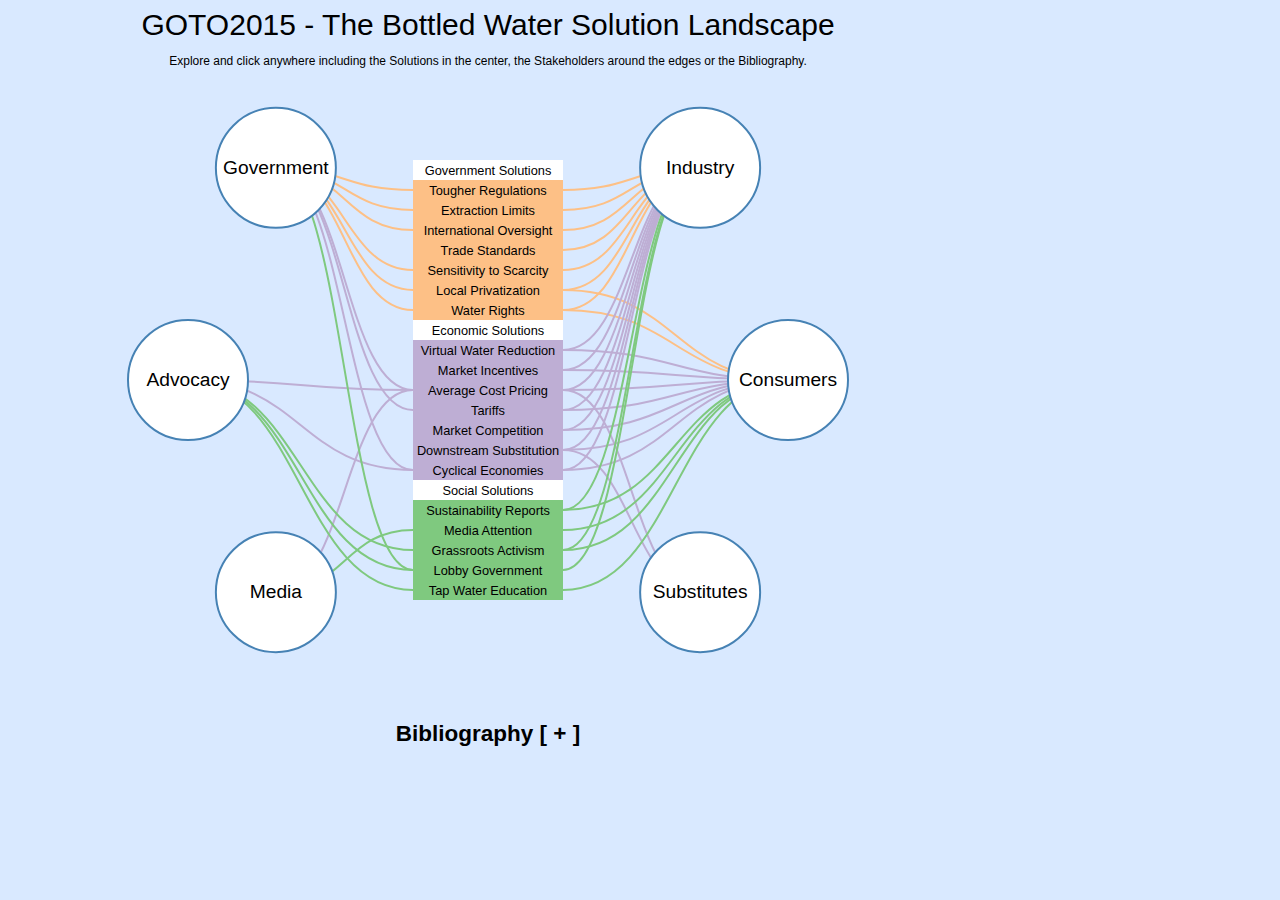
==== index.html @ 25dd0577 "stakeholder descriptions and spelling" ====
<!DOCTYPE html>
<head>
	<meta charset="utf-8">
	<meta name="name" content="GOTO2015 - The Bottled Water Solution Landscape" />
	<meta name="description" content="A concept map of the bottled water solutions landscape."/>
	<meta name="mintags" content="2" />
	<meta name="maxtags" content="2" />
	<title>GOTO 2015 - Bottled Water</title>

<style>

//
// 
// (C) 2014 Dustin Spicuzza <dustin@virtualroadside.com>
//
// This work is licensed under the Creative Commons Attribution 4.0
// International License. To view a copy of this license, visit
// http://creativecommons.org/licenses/by/4.0/.
//
// Inspired by http://www.findtheconversation.com/concept-map/
// Loosely based on http://bl.ocks.org/mbostock/4063550
//

svg {
    font: 12px sans-serif;
}

text {
    pointer-events: none;
}

.inner_node rect {
    pointer-events: all;
    stroke-width: 0px;
}

.inner_node rect.highlight {
    stroke: #315B7E;
    stroke-width: 0px;
}

.inner_node rect.highlight_clicked {
    stroke: #315B7E;
    stroke-width: 0px;
}

.outer_node circle {
    fill: #fff;
    stroke: steelblue;
    stroke-width: 2px;
    pointer-events: all;
}

.outer_node circle.highlight
{
    stroke: #315B7E;
    stroke-width: 8px;
}

.outer_node circle.highlight_clicked
{
    stroke: #315B7E;
    stroke-width: 4px;
}


.link 
{
    fill: none;
}

h1 {
    display: table;
    font: 30px sans-serif;
    text-align: center;
    margin: 0 auto;
}

#header {
    font: 12px sans-serif;
    text-align: center;
    margin: 0 auto;
}

#mainDiagram {
    margin: 0 auto;
    text-align: center;
}

#descWindow {
    font: 15px sans-serif;
    text-align: justify;
    margin: 0 auto;
    display: none;
}

#desctitle {
    text-align: center;
}

#descdesc {
    border: 5px solid #ffffff;
    background-color: #ffffff;
}

#citeWindow {
    font: 15px sans-serif;
    text-align: center;
    margin: 0 auto;
}

#citedesc {
    background-color: #ffffff;
    border: 5px solid #ffffff;
}


</style>	
</head>
<body id="mainBody" bgcolor="#D9E9FF" style="width:960px">
    <div id="header" style="width:800px">
        <h1 >GOTO2015 - The Bottled Water Solution Landscape</h1>
        <p>Explore and click anywhere including the Solutions in the center, the Stakeholders around the edges or the Bibliography.</p>
    </div>
    <div id="mainDiagram" style="width:100%">
    </div>
    <div id="descWindow" style="width:600px;display:none">
        <h2 id="desctitle"></h2>
        <p id="descdesc"></p>
    </div>
    <br>
    <div id="citeWindow" style="width:600px;display:block">
        <h2 id="citetitle">Bibliography <span id="citesymbol">[ + ]</span></h2>
        <p id="citedesc" style="display:none">citation information</p>
    </div>
</body>
<script src="resources/d3.v3.min.js"></script>
<script src="resources/jquery-1.11.3.js"></script>
<script>


var outer_data = [
["I", "Industry", "Industry refers to the bottled water industry and their representative lobby groups. The largest examples are Coca Cola, PepsiCo, Nestle and Fiji Water and one of the main bottled water lobby groups is the International Bottled Water Association."],
["A", "Advocacy", "Advocacy groups are those groups that are representing environmental or social interests."],
["C", "Consumers", "People who purchase and consume bottled water and would be affected by a market change."],
["G", "Government", "Different governmental groups is the countries where bottled water is produced and consumed."],
["S", "Substitutes", "Competing industries who provide products and solutions that could be a substitute for bottled water. This includes producers of consumer water filters or self-filtering water bottles."],
["M", "Media", "Media companies such as newspapers, websites, TV and magazines."]
]


var inner_data = [
[["1" , "Government Solutions", "Title", "Current government initiatives to help reduce the impact of bottled water." ,""], []], 

[["4" , "Tougher Regulations", "Government", 
"Align bottling regulations with more stringent laws governing municipal water provision.", 
"Regulations are often poorly enforced or ignored entirely.(link). " ], ["I", "G"]], 

[["5" , "Extraction Limits", "Government", 
"Reduce water extraction by imposing higher fees and licensing restrictions.", 
"Companies will charge higher prices to pass increased costs to consumers.<br>There is no infrastructure in place to track the extraction of non-renewable groundwater resources (link).<br>Expensive regulations will drive companies to other regions where laws are more lax (link)." ], ["I", "G"]],

[["6" , "International Oversight", "Government", 
"Create international regulatory standards to promote reduction in bottled water consumption.", 
"There is currently no global authority on bottled water regulation, and regional regimes are extremely fragmented (CITATION)." ], ["G", "I"]],

[["7", "Trade Standards", "Government", 
"Establish trade standards through organizations like the International Council of Bottled Water Associations (ICBWA) (link).",
"There are no criteria for enforcement of these standards, and members are not audited for compliance."], ["I" ]],

[["8", "Sensitivity to Scarcity", "Government", 
"Limit groundwater extraction in areas suffering from serious water scarcity (link).",
"Surface water scarcity is not the same as groundwater scarcity, so these regulations may be ill advised (CITATION). <br>Problem: Episodic restrictions may not deter long-term abuses of water (link)."], ["I", "G" ]],

[["9", "Local Privatization", "Government", 
"Support privatization of local bottled water production at stable market prices, thus raising revenue and creating jobs.",
"Local production distracts from investment in sustainable infrastructure, and creates new environmental risks (link)."], ["I", "C", "G"]],

[["10", "Water Rights", "Government", 
"Oversee provision of water rights, so that access to reserves is well controlled.",
"Water rights laws are often archaic, out-of-touch, and poorly enforced. <br>Governments often see water rights as a way to generate revenue and counter to public interest."], ["I", "C", "G"]],



[["2" , "Economic Solutions", "Title", "Current economic forces that help reduce the impact of bottled water." ,""], []], 

[["21", "Virtual Water Reduction", "Economic", 
"Encourage bottled water companies to voluntarily reduce virtual water consumption in order to increase efficiency (link). ",
"Operational efficiency only goes so far; more robust solutions are needed. "], ["I", "C",]],

[["22", "Market Incentives", "Economic", 
"Establish market incentives and disincentives, like taxes and subsidies, to encourage bottlers to support the cost of water management programs (link).",
"Consumers will bear the costs of these programs; those without access to clean tap water will be hit especially hard"], ["I", "C"]],

[["23", "Average Cost Pricing", "Economic", 
"Encourage bottling companies to charge prices based on their average cost (link).",
"Differing average costs among companies may skew competition, and the benefits of price discrimination will be lost."], ["I", "A", "C", "G", "S", "M" ]],

[["24", "Tariffs", "Economic", 
"Impose tariffs on the importation of water to disincentivize global distribution.",
"Existing tariffs vary widely and often include broad exemptions (link).<br>Trade limits harm smaller economies and those with pressing water needs."], ["I", "C", "G"]],

[["25", "Market Competition", "Economic", 
"Promote competition from filtration companies to give consumers more options and reduce bottlers’ market power (link).",
"The market doesn't view filtration as a substitute for bottled water."], ["I", "C"]],

[["26", "Downstream Substitution", "Economic", 
"Urge downstream consumers (hotels, restaurants, citizens) to save money by bottling their own water from the tap in reusable containers, reducing their reliance on big bottlers (link).",
"Restaurants and cafes account for a small (<15%) and shrinking portion of the bottled water market, so the impact of this change might be limited (link)."], ["I", "C", "S" ]],

[["27", "Cyclical Economies", "Economic", 
"Encourage the adoption of a cyclical economy through water recycling initiatives.",
"Recycling bottles does not solve water scarcity; these responsible acts actually fuel demand for bottled water."], ["I", "A", "C", "G"]],



[["3" , "Social Solutions", "Title", "Global social forces that attempt limit the impact of bottled water." ,""], []], 

[["31", "Sustainability Reports", "Social", 
"Have companies publish sustainability reports to demonstrate transparency and accountability.",
"These reports include only what bottling companies want to share (which usually isn’t much)."], ["I", "C" ]],

[["32", "Media Attention", "Social", 
"Use investigative journalism to raise consumer awareness about corporate abuses of water.",
"Publications only cover these problems when they are newsworthy--and readers have a short attention span."], ["C", "M" ]],

[["33", "Grassroots Activism", "Social", 
"Harness online grassroots efforts (petitions, social media) to shame the industry into reform.",
"These efforts are highly fragmented and disorganized, reducing the power of collective action."], ["I", "A", "C"]],

[["34", "Lobby Government", "Social", 
"Lobby governments to protect public water systems and reduce national reliance on bottled water (link).",
"Lobbying counter-pressure by the bottling industry makes it hard to find friends in elected office. (link) "], ["I", "A", "G" ]],

[["35", "Tap Water Education", "Social", 
"Launch public awareness campaigns to inform consumers that tap water and bottled water are often the same.",
"Consumers are attached to the idea of bottled water, and an effective national campaign has yet to be mounted."], ["A", "C" ]],





]


// transform the data into a useful representation
// 1 is inner, 2, is outer

// need: inner, outer, links
//
// inner: 
// links: { inner: outer: }


var outer = d3.map();
var inner = [];
var links = [];

var outerId = [0];

inner_data.forEach(function(d){
	
	if (d == null)
		return;
	
    var solution = d[0][3];
    var issues = d[0][4];
    var description = "";


    if (issues === "") {
        description = solution;
    }
    else {
        description = "<b>Solution:</b><br>" + solution + "<br><br>";
        description += "<b>Issues:</b><br>" + issues;

    
    }

	i = { id:  'i' + d[0][0], name: d[0][1], type: d[0][2], desc: description, related_links: [] };
	i.related_nodes = [i.id];
	inner.push(i);
	
	if (!Array.isArray(d[1]))
		d[1] = [d[1]];
	
	d[1].forEach(function(d1){
		
        var d_curr = search_2d(d1, outer_data);

		o = outer.get(d_curr[1]); 
		
        if (o == null)
		{



			o = { name: d_curr[1],	id: 'o' + d_curr[0], desc: d_curr[2], related_links: [] };
			o.related_nodes = [o.id];
			outerId[0] = outerId[0] + 1;	
			
			outer.set(d_curr[1], o);
		}
		
		// create the links
		l = { id: 'l-' + i.id + '-' + o.id, inner: i, outer: o }
		links.push(l);
		
		// and the relationships
		i.related_nodes.push(o.id);
		i.related_links.push(l.id);
		o.related_nodes.push(i.id);
		o.related_links.push(l.id);
	});
});

data = {
	inner: inner,
	outer: outer.values(),
	links: links
}

// sort the data -- TODO: have multiple sort options
outer = data.outer;
data.outer = Array(outer.length);


var i1 = 0;
var i2 = outer.length - 1;

for (var i = 0; i < data.outer.length; ++i)
{
	if (i % 2 == 1)
		data.outer[i2--] = outer[i];
	else
		data.outer[i1++] = outer[i];
}

//console.log(data.outer.reduce(function(a,b) { return a + b.related_links.length; }, 0) / data.outer.length);




var diameter = 750;
var total_height = 600;
var total_width = 960;
var rect_width = 150;
var rect_height = 20;
var circ_radius = 60;
var circ_deg_offset = 30
var circ_deg_squeeze = 15

var link_width = "2px"; 
var link_width_highlighted = "8px";

var il = data.inner.length;
var ol = data.outer.length;

var inner_y = d3.scale.linear()
    .domain([0, il])
    .range([-(il * rect_height)/2, (il * rect_height)/2]);

mid = (data.outer.length/2.0)

//rotational scalling for outer nodes
var outer_x = d3.scale.linear()
    .domain([0, mid, mid, data.outer.length])
    .range([circ_deg_offset + circ_deg_squeeze ,  
        180 + circ_deg_offset - circ_deg_squeeze*2, 
        180 + circ_deg_offset + circ_deg_squeeze , 
        360 + circ_deg_offset - circ_deg_squeeze*2]);



// setup positioning
data.outer = data.outer.map(function(d, i) { 
    d.x = outer_x(i);
    d.y = diameter/2.5;
    return d;
});

data.inner = data.inner.map(function(d, i) { 
    d.x = -(rect_width / 2);
    d.y = inner_y(i);
    return d;
});

// from d3 colorbrewer: http://colorbrewer2.org/
// This product includes color specifications and designs developed by Cynthia Brewer (http://colorbrewer.org/).

function get_color(name)
{
    var color = '#dddddd';
    switch(name) {
        case "Title":
            color = "#ffffff";
            break;
        case "Government":
            color =  "#fdc086";
            break;
        case "Social":
            color =  "#7fc97f";
            break;
        case "Economic":
            color =  "#beaed4";
            break;
            color = "#dddddd"
        }
    return color;
}

function search_2d(id, array)
{
    for (var i=0, len = array.length; i < len; i++) {
        if (array[i][0] === id) {
            return array[i];
        }
    }

    return null;
}

function search_3d(id, array)
{
    for (var i=0, len = array.length; i < len; i++) {
        if (array[i][0][0] === id) {
            return array[i][0];
        }
    }

    return null;
}

// Can't just use d3.svg.diagonal because one edge is in normal space, the
// other edge is in radial space. Since we can't just ask d3 to do projection
// of a single point, do it ourselves the same way d3 would do it.  

function projectX(x)
{
    return ((x - 90) / 180 * Math.PI) - (Math.PI/2);
}

var diagonal = d3.svg.diagonal()
    .source(function(d) { return {"x": d.outer.y * Math.cos(projectX(d.outer.x)), 
                                  "y": -d.outer.y * Math.sin(projectX(d.outer.x))}; })            
    .target(function(d) { return {"x": d.inner.y + rect_height/2,
                                  "y": d.outer.x > 180 ? d.inner.x : d.inner.x + rect_width}; })
    .projection(function(d) { return [d.y, d.x]; });


var svg = d3.select("#mainDiagram").append("svg")
    .attr("width", total_width)
    .attr("height", total_height)
  .append("g")
    .attr("transform", "translate(" + total_width / 2 + "," + ( total_height / 2 )  + ")");
    

// links
var link = svg.append('g').attr('class', 'links').selectAll(".link")
    .data(data.links)
  .enter().append('path')
    .attr('class', 'link')
    .attr('id', function(d) { return d.id })
    .attr("d", diagonal)
    .attr('stroke', function(d) { return get_color(d.inner.type); })
    .attr('stroke-width', link_width);

// outer nodes

var onode = svg.append('g').selectAll(".outer_node")
    .data(data.outer)
  .enter().append("g")
    .attr("class", "outer_node")
    .attr("transform", function(d) { return "rotate(" + (d.x - 90) + ")translate(" + d.y + ")"; })
    .on("mouseover", mouseover)
    .on("mouseout", mouseout)
    .on("click", outernodeclick);
  
onode.append("circle")
    .attr('id', function(d) { return d.id })
    .attr("r", circ_radius);
  
onode.append("circle")
    .attr('r', circ_radius)
    .attr('visibility', 'hidden');
  
onode.append("text")
	.attr('id', function(d) { return d.id + '-txt'; })
    .attr("dy", ".31em")
    .attr("text-anchor", "middle")
    .attr("transform", function(d) { return "rotate(" + -(d.x - 90) + ")translate(0)"; })
    .attr("font-size", "1.2em")
    .attr("font-family", "sans-serif")
    .text(function(d) { return d.name; });
  
// inner nodes
  
var inode = svg.append('g').selectAll(".inner_node")
    .data(data.inner)
  .enter().append("g")
    .attr("class", "inner_node")
    .attr("transform", function(d, i) { return "translate(" + d.x +  "," + d.y + ")"})
    .on("mouseover", mouseover)
    .on("mouseout", mouseout)
    .on("click", innernodeclick);
  
inode.append('rect')
    .attr('width', rect_width)
    .attr('height', rect_height)
    .attr('id', function(d) { return d.id; })
    .attr('fill', function(d) { return get_color(d.type); });
  
inode.append("text")
	.attr('id', function(d) { return d.id + '-txt'; })
    .attr('text-anchor', 'middle')
    .attr("transform", "translate(" + rect_width/2 + ", " + rect_height * .75 + ")")
    .attr("font-size", "0.8em")
    .attr("font-family", "sans-serif")
    .text(function(d) { return d.name ; });

// need to specify x/y/etc
d3.select(self.frameElement).style("height", total_height + 0 + "px");


var mouseOverElement = false;
var clickedElement;

//prevent closure of description window while mouse is over it.
document.getElementById('citeWindow').onmouseover = function (){ mouseOverElement = true; };
document.getElementById('citeWindow').onmouseout = function (){ mouseOverElement = false; };
document.getElementById('descWindow').onmouseover = function (){ mouseOverElement = true; };
document.getElementById('descWindow').onmouseout = function (){ mouseOverElement = false; };

function mouseover(d)
{
    mouseOverElement = true;
    highlight(d, false);
}

function mouseout(d)
{   

    mouseOverElement = false;
    if (clickedElement === d)
        return;

    unhighlight(d, false);

}

function highlight(d, clicked)
{
    var highlighter = 'highlight';
    if (clicked)
        highlighter = 'highlight_clicked';

    // bring to front
    d3.selectAll('.links .link').sort(function(a, b){ return d.related_links.indexOf(a.id); }); 
    
    for (var i = 0; i < d.related_nodes.length; i++)
    {
        d3.select('#' + d.related_nodes[i]).classed(highlighter, true);
        d3.select('#' + d.related_nodes[i] + '-txt').attr("font-weight", 'bold');
    }
    
    for (var i = 0; i < d.related_links.length; i++) {
        var paths = d3.select('#' + d.related_links[i]);
        paths.classed(highlighter, true);
        paths.attr('stroke-width', link_width_highlighted);

    }
}

function unhighlight(d, clicked)
{
    var highlighter = 'highlight';
    if (clicked)
        highlighter = 'highlight_clicked';


    for (var i = 0; i < d.related_nodes.length; i++)
    {
        d3.select('#' + d.related_nodes[i]).classed(highlighter, false);
        d3.select('#' + d.related_nodes[i] + '-txt').attr("font-weight", 'normal');
    }
    
    for (var i = 0; i < d.related_links.length; i++) {
        var paths = d3.select('#' + d.related_links[i]);

        if (highlighter === 'highlight' ) {
            if (!( paths.classed('highlight_clicked'))) {
                paths.classed(highlighter, false);
                paths.attr('stroke-width', link_width);
            }
        }
        else {
            paths.classed(highlighter, false);
            paths.attr('stroke-width', link_width);
        }
        

    }
}

function innernodeclick(d) {
    nodeclick(d, true);
}


function outernodeclick(d) {
    nodeclick(d, false);
}

function nodeclick(d, inner)
{

   if (clickedElement) {
        unhighlight(clickedElement, true);
        unhighlight(clickedElement, false);
    }

    highlight(d, true);
    clickedElement = d;

    descbox = document.getElementById("descWindow");
    descboxtitle = document.getElementById("desctitle");
    descboxdesc = document.getElementById("descdesc");


    var description = d.desc + '<br>';

    if (d.related_nodes.length > 1 && inner)
        description = description + "<br><b>Related Stakeholders:</b>"

    if (d.related_nodes.length > 1 && !inner)
        description = description + "<br><b>Related Solutions:</b>"

    for (var i=1; i < d.related_nodes.length; i++) {
        var node;
        
        if (inner) {
            node = String(d.related_nodes[i]).substring(1);
            node = search_2d(node, outer_data)[1];
            description = description + '<br>' + node;
        }
        else {
            node = String(d.related_nodes[i]).substring(1);
            node = search_3d(node, inner_data)[1];
            description = description + '<br>' + node;
        }
        
    }

    if (desctitle === '')
        console.log('hello');
    descboxtitle.innerHTML = d.name;
    descboxdesc.innerHTML = description;
    $('#descWindow').slideDown(400);


}

function backgroundclick(d)
{

    if (mouseOverElement === true)
        return;

    if (clickedElement) {
        unhighlight(clickedElement, true);
        unhighlight(clickedElement, false);
    }

    $('#descWindow').slideUp(400);
}

body = document.getElementById("mainBody");
body.setAttribute("onclick", "javascript:backgroundclick();");

var citeDisplayed = false;

function citeClick(d) {


    if (!citeDisplayed) {
        $('#citedesc').slideDown(400, function() {
            citesymbol.innerHTML = "[ - ]";
        } );
        citeDisplayed = true;
    }
    else {
        $('#citedesc').slideUp(400, function() {
            citesymbol.innerHTML = "[ + ]";
        });
        citeDisplayed = false;
    }

}

document.getElementById('citetitle').onclick = function(){ citeClick() };

</script>


</html>
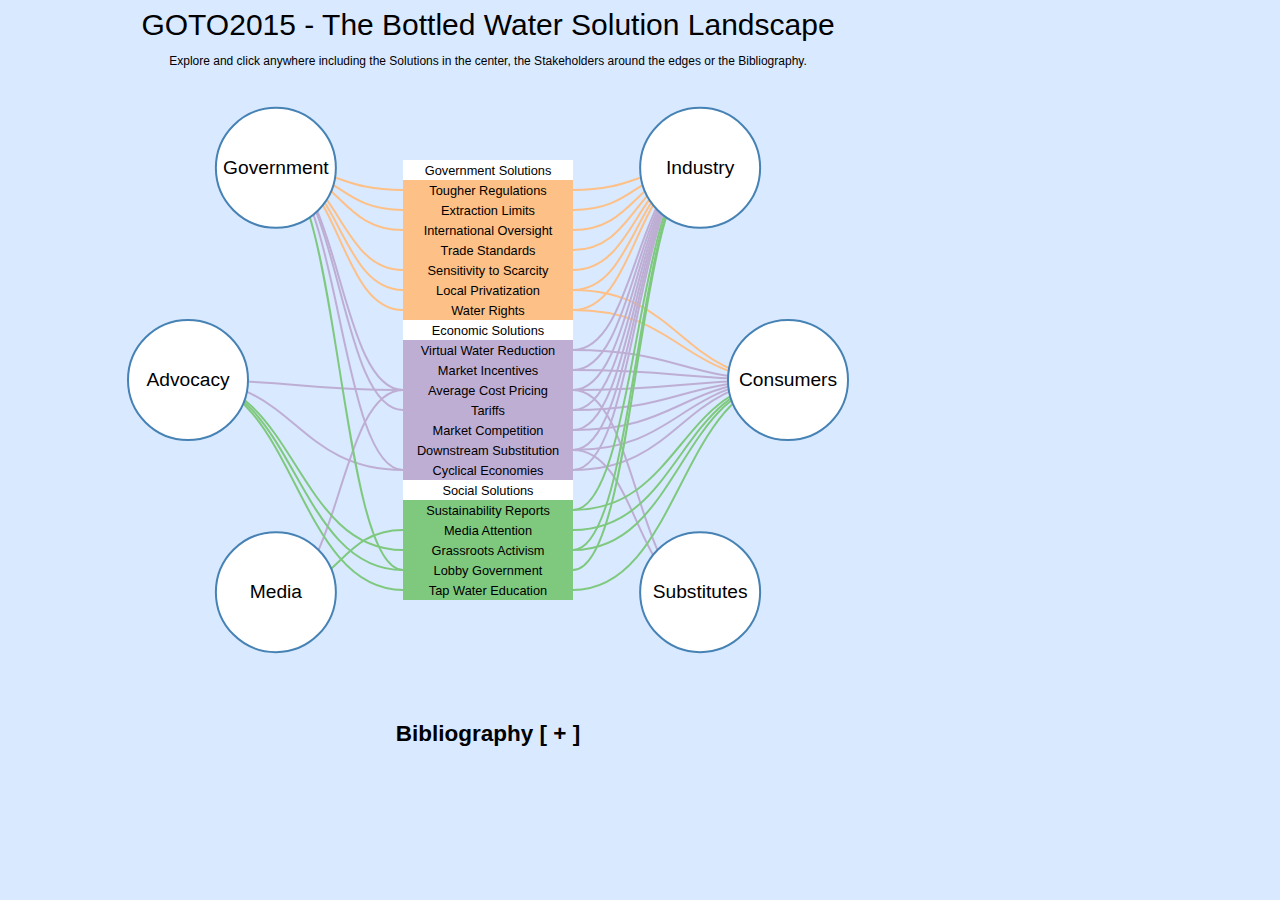
==== commit a398a3f1: "rect width" ====
--- a/index.html
+++ b/index.html
@@ -345,7 +345,7 @@
 var diameter = 750;
 var total_height = 600;
 var total_width = 960;
-var rect_width = 150;
+var rect_width = 170;
 var rect_height = 20;
 var circ_radius = 60;
 var circ_deg_offset = 30
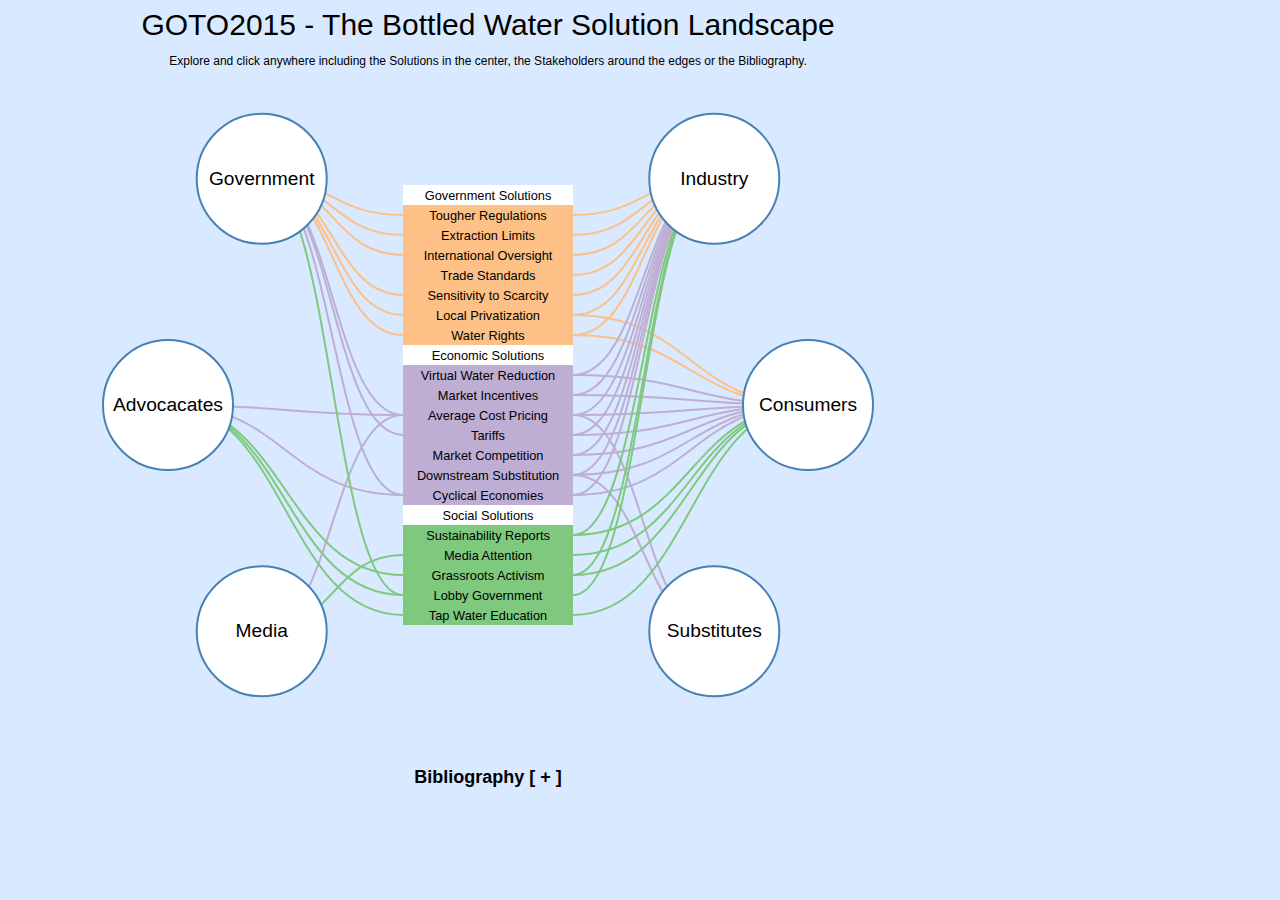
==== commit 958b0946: "bibliography and cosmetic changes" ====
--- a/index.html
+++ b/index.html
@@ -88,7 +88,7 @@
 }
 
 #descWindow {
-    font: 15px sans-serif;
+    font: 12px sans-serif;
     text-align: justify;
     margin: 0 auto;
     display: none;
@@ -104,13 +104,15 @@
 }
 
 #citeWindow {
-    font: 15px sans-serif;
+    font: 12px sans-serif;
     text-align: center;
     margin: 0 auto;
 }
 
 #citedesc {
+    font: 12px sans-serif;
     background-color: #ffffff;
+    text-align: left;
     border: 5px solid #ffffff;
 }
 
@@ -131,21 +133,20 @@
     <br>
     <div id="citeWindow" style="width:600px;display:block">
         <h2 id="citetitle">Bibliography <span id="citesymbol">[ + ]</span></h2>
-        <p id="citedesc" style="display:none">citation information</p>
+        <p id="citedesc" style="display:none"></p>
     </div>
 </body>
 <script src="resources/d3.v3.min.js"></script>
 <script src="resources/jquery-1.11.3.js"></script>
 <script>
 
-
 var outer_data = [
-["I", "Industry", "Industry refers to the bottled water industry and their representative lobby groups. The largest examples are Coca Cola, PepsiCo, Nestle and Fiji Water and one of the main bottled water lobby groups is the International Bottled Water Association."],
-["A", "Advocacy", "Advocacy groups are those groups that are representing environmental or social interests."],
-["C", "Consumers", "People who purchase and consume bottled water and would be affected by a market change."],
-["G", "Government", "Different governmental groups is the countries where bottled water is produced and consumed."],
-["S", "Substitutes", "Competing industries who provide products and solutions that could be a substitute for bottled water. This includes producers of consumer water filters or self-filtering water bottles."],
-["M", "Media", "Media companies such as newspapers, websites, TV and magazines."]
+["I", "Industry", "Bottled water manufacturers and distributors, and their representative lobbying groups. Major corporate players include Coca Cola, PepsiCo, Nestle, and Fiji Water; they are represented in part by the International Bottled Water Association, a powerful trade lobby."],
+["A", "Advocacates", "Nonprofits and non-government organizations that represent environmental or social interests."],
+["C", "Consumers", "Individuals or businesses that purchase and consume bottled water and would be affected by a market change."],
+["G", "Government", "Legislators and regulators in the countries where bottled water is produced and/or consumed."],
+["S", "Substitutes", "Competing industries whose products and solutions could be substitutes for bottled water. This includes producers of consumer water filters and/or self-filtering water bottles."],
+["M", "Media", "Publications and news outlets like newspapers, websites, television programs, and magazines."]
 ]
 
 
@@ -154,59 +155,59 @@
 
 [["4" , "Tougher Regulations", "Government", 
 "Align bottling regulations with more stringent laws governing municipal water provision.", 
-"Regulations are often poorly enforced or ignored entirely.(link). " ], ["I", "G"]], 
+"Regulations are often poorly enforced or ignored entirely (Barnes & Cao, 2013). " ], ["I", "G"]], 
 
 [["5" , "Extraction Limits", "Government", 
 "Reduce water extraction by imposing higher fees and licensing restrictions.", 
-"Companies will charge higher prices to pass increased costs to consumers.<br>There is no infrastructure in place to track the extraction of non-renewable groundwater resources (link).<br>Expensive regulations will drive companies to other regions where laws are more lax (link)." ], ["I", "G"]],
+"Companies will charge higher prices to pass increased costs to consumers.<br>There is no infrastructure in place to track the extraction of non-renewable groundwater resources (Westervelt, 2015).<br>Expensive regulations will drive companies to other regions where laws are more lax (Liu, 2015)." ], ["I", "G"]],
 
 [["6" , "International Oversight", "Government", 
 "Create international regulatory standards to promote reduction in bottled water consumption.", 
-"There is currently no global authority on bottled water regulation, and regional regimes are extremely fragmented (CITATION)." ], ["G", "I"]],
+"There is currently no global authority on bottled water regulation, and regional regimes are extremely fragmented." ], ["G", "I"]],
 
 [["7", "Trade Standards", "Government", 
-"Establish trade standards through organizations like the International Council of Bottled Water Associations (ICBWA) (link).",
+"Establish trade standards through organizations like the International Council of Bottled Water Associations (ICBWA) (2003).",
 "There are no criteria for enforcement of these standards, and members are not audited for compliance."], ["I" ]],
 
 [["8", "Sensitivity to Scarcity", "Government", 
-"Limit groundwater extraction in areas suffering from serious water scarcity (link).",
-"Surface water scarcity is not the same as groundwater scarcity, so these regulations may be ill advised (CITATION). <br>Problem: Episodic restrictions may not deter long-term abuses of water (link)."], ["I", "G" ]],
+"Limit groundwater extraction in areas suffering from serious water scarcity (Tencer, 2013).",
+"Surface water scarcity is not the same as groundwater scarcity, so these regulations may be ill advised. <br>Problem: Episodic restrictions may not deter long-term abuses of water (Abel, 2015)."], ["I", "G" ]],
 
 [["9", "Local Privatization", "Government", 
 "Support privatization of local bottled water production at stable market prices, thus raising revenue and creating jobs.",
-"Local production distracts from investment in sustainable infrastructure, and creates new environmental risks (link)."], ["I", "C", "G"]],
+"Local production distracts from investment in sustainable infrastructure, and creates new environmental risks (Nkrumah, 2015)."], ["I", "C", "G"]],
 
 [["10", "Water Rights", "Government", 
 "Oversee provision of water rights, so that access to reserves is well controlled.",
-"Water rights laws are often archaic, out-of-touch, and poorly enforced. <br>Governments often see water rights as a way to generate revenue and counter to public interest."], ["I", "C", "G"]],
+"Water rights laws are often archaic, out-of-touch, and poorly enforced. <br>Governments often see water rights as a way to generate revenue, even when granting them would run counter to public interest (Vekshin, 2015)."], ["I", "C", "G"]],
 
 
 
 [["2" , "Economic Solutions", "Title", "Current economic forces that help reduce the impact of bottled water." ,""], []], 
 
 [["21", "Virtual Water Reduction", "Economic", 
-"Encourage bottled water companies to voluntarily reduce virtual water consumption in order to increase efficiency (link). ",
+"Encourage bottled water companies to voluntarily reduce virtual water consumption in order to increase efficiency (International Bottled Water Association, 2013). ",
 "Operational efficiency only goes so far; more robust solutions are needed. "], ["I", "C",]],
 
 [["22", "Market Incentives", "Economic", 
-"Establish market incentives and disincentives, like taxes and subsidies, to encourage bottlers to support the cost of water management programs (link).",
+"Establish market incentives and disincentives, like taxes and subsidies, to encourage bottlers to support the cost of water management programs (Agriculture and Agri-Food Canada, 2009).",
 "Consumers will bear the costs of these programs; those without access to clean tap water will be hit especially hard"], ["I", "C"]],
 
 [["23", "Average Cost Pricing", "Economic", 
-"Encourage bottling companies to charge prices based on their average cost (link).",
+"Encourage bottling companies to charge prices based on their average cost (Cantin, Shrubsole & Aït-Ouyahia, 2005).",
 "Differing average costs among companies may skew competition, and the benefits of price discrimination will be lost."], ["I", "A", "C", "G", "S", "M" ]],
 
 [["24", "Tariffs", "Economic", 
 "Impose tariffs on the importation of water to disincentivize global distribution.",
-"Existing tariffs vary widely and often include broad exemptions (link).<br>Trade limits harm smaller economies and those with pressing water needs."], ["I", "C", "G"]],
+"Existing tariffs vary widely and often include broad exemptions (U.S. International Trade Commission, 2006).<br>Trade limits harm smaller economies and those with pressing water needs."], ["I", "C", "G"]],
 
 [["25", "Market Competition", "Economic", 
-"Promote competition from filtration companies to give consumers more options and reduce bottlers’ market power (link).",
+"Promote competition from filtration companies to give consumers more options and reduce bottlers’ market power (Center for Disease Control and Prevention, 2003).",
 "The market doesn't view filtration as a substitute for bottled water."], ["I", "C"]],
 
 [["26", "Downstream Substitution", "Economic", 
-"Urge downstream consumers (hotels, restaurants, citizens) to save money by bottling their own water from the tap in reusable containers, reducing their reliance on big bottlers (link).",
-"Restaurants and cafes account for a small (<15%) and shrinking portion of the bottled water market, so the impact of this change might be limited (link)."], ["I", "C", "S" ]],
+"Urge downstream consumers (hotels, restaurants, citizens) to save money by bottling their own water from the tap in reusable containers, reducing their reliance on big bottlers (Whole World Water, 2014).",
+"Restaurants and cafes account for a small (<15%) and shrinking portion of the bottled water market, so the impact of this change might be limited (Trigle, 2015)."], ["I", "C", "S" ]],
 
 [["27", "Cyclical Economies", "Economic", 
 "Encourage the adoption of a cyclical economy through water recycling initiatives.",
@@ -217,40 +218,77 @@
 [["3" , "Social Solutions", "Title", "Global social forces that attempt limit the impact of bottled water." ,""], []], 
 
 [["31", "Sustainability Reports", "Social", 
-"Have companies publish sustainability reports to demonstrate transparency and accountability.",
-"These reports include only what bottling companies want to share (which usually isn’t much)."], ["I", "C" ]],
+"Have companies publish sustainability reports to demonstrate transparency and accountability (Nestle Waters, 2015).",
+"These reports include only what bottling companies want to share (which often isn’t much)."], ["I", "C" ]],
 
 [["32", "Media Attention", "Social", 
 "Use investigative journalism to raise consumer awareness about corporate abuses of water.",
-"Publications only cover these problems when they are newsworthy--and readers have a short attention span."], ["C", "M" ]],
+"Publications only cover these problems when they are newsworthy - and readers have short attention spans."], ["C", "M" ]],
 
 [["33", "Grassroots Activism", "Social", 
 "Harness online grassroots efforts (petitions, social media) to shame the industry into reform.",
 "These efforts are highly fragmented and disorganized, reducing the power of collective action."], ["I", "A", "C"]],
 
 [["34", "Lobby Government", "Social", 
-"Lobby governments to protect public water systems and reduce national reliance on bottled water (link).",
-"Lobbying counter-pressure by the bottling industry makes it hard to find friends in elected office. (link) "], ["I", "A", "G" ]],
+"Lobby governments to protect public water systems and reduce national reliance on bottled water (Corporate Accountability International, 2015).",
+"Lobbying counter-pressure by the bottling industry makes it hard to find friends in elected office (Rein, 2015). "], ["I", "A", "G" ]],
 
 [["35", "Tap Water Education", "Social", 
 "Launch public awareness campaigns to inform consumers that tap water and bottled water are often the same.",
 "Consumers are attached to the idea of bottled water, and an effective national campaign has yet to be mounted."], ["A", "C" ]],
 
-
-
-
+]
+
+var cite_data = [
+
+"Abel, J. (2015) <i>California fines bottled-water company for ignoring drought restrictions.</i> [Online]. 2015. ConsumerAffairs. Available from: http://www.consumeraffairs.com/news/california-fines-bottled-water-company-for-ignoring-drought-restrictions-090415.html [Accessed: 16 November 2015].", 
+
+"Agriculture and Agri-Food Canada (2009) <i>The Canadian Bottled Water Industry.</i> [Online]. 25 March 2009. Available from: http://www.agr.gc.ca/eng/industry-markets-and-trade/statistics-and-market-information/by-product-sector/processed-food-and-beverages/the-canadian-bottled-water-industry/?id=1171644581795 [Accessed: 16 November 2015].", 
+
+"Barnes, A. & Cao, W. (2013) <i>Muddy Waters: The Public Health Risks and Sustainability of Bottled Water in China.</i> Vermont Law Review. 38971.", 
+
+"Cantin, B., Shrubsole, D. & Aït-Ouyahia, M. (2005) <i>Using Economic Instruments for Water Demand Management: Introduction. Canadian Water Resources Journal. </i>[Online] 30 (January), 1–10. Available from: doi:10.4296/cwrj30011.", 
+
+"Center for Disease Control and Prevention (2003) <i>Household Water Treatment - Ceramic Filtration. Waterlines. </i>[Online] 21 (3), 15–18. Available from: doi:10.3362/0262-8104.2003.006.", 
+
+"Corporate Accountability International (2015) <i>Think Outside the Bottle.</i> [Online]. 2015. Available from: https://www.stopcorporateabuse.org/campaigns/challenge-corporate-control-water/think-outside-bottle [Accessed: 16 November 2015].", 
+
+"International Bottled Water Association (2013) <i>New Study Shows Bottled Water Industry has Low Water Use Ratio.</i> [Online]. Available from: http://www.bottledwater.org/new-study-shows-bottled-water-industry-has-low-water-use-ratio [Accessed: 16 November 2015].",
+
+"International Council of Bottled Water Associations (2003) <i>ICBWA Model Code.</i>",
+
+"Liu, H. (2015) <i>Bottled Water in China - Boom or Bust?</i>", 
+
+"Nestle Waters (2015) <i>Bottled Water Quality Reports.</i> [Online]. 2015. Available from: http://www.nestle-watersna.com/en/bottled-water-sources-and-quality/water-quality-reports [Accessed: 16 November 2015].", 
+
+"Nkrumah, D. (2015) <i>Mahama must resign; charge mayor with manslaughter.</i> [Online]. 2015. GhanaWeb. Available from: http://www.ghanaweb.com/GhanaHomePage/NewsArchive/Mahama-must-resign-charge-Mayor-with-manslaughter-PPP-Youth-361790 [Accessed: 16 November 2015].", 
+
+"Rein, L. (2015) <i>Park Service to Big Water: No federal funding for bottled water bans? We’ll find our own money, thanks.</i> [Online]. 2015. The Washington Post. Available from: https://www.washingtonpost.com/news/federal-eye/wp/2015/07/30/park-service-to-big-water-no-federal-funding-for-bottled-water-bans-well-find-our-own-money-thanks/ [Accessed: 16 November 2015].", 
+
+"Roach, J. (2015) <i>Ban Bottled Water? Industry Scrutinized in Parched California. </i>[Online]. 2015. CNBC. Available from: http://www.cnbc.com/2015/05/12/ban-bottled-water-industry-scrutinized-in-parched-california.html [Accessed: 16 November 2015].", 
+
+"Tencer, D. (2013) <i>Nestle Canada Water Dispute: Company Denies It Wants to Take Water During Times of Drought.</i> [Online]. 2013. The Huffington Post. Available from: http://www.huffingtonpost.ca/2013/06/04/nestle-canada-water-drought_n_3385472.html [Accessed: 16 November 2015].", 
+
+"Trigle, C. (2015) <i>Bottled Water Production in the UK.</i> (February).",
+
+
+"U.S. International Trade Commission (2006) <i>Harmonized Tariff Schedule of the United States.</i>", 
+
+"Vekshin, A. (2015) <i>Nestle Bottled-Water Plan Draws Fight in Drought-Stricken Oregon.</i> [Online]. 2015. Bloomberg News. Available from: http://www.bloomberg.com/politics/articles/2015-05-26/nestle-bottled-water-plan-draws-fight-in-drought-stricken-oregon [Accessed: 16 November 2015].", 
+
+"Westervelt, A. (2015) <i>Why are we drinking bottled water from the driest parts of California?</i> [Online]. 2015. The Guardian. Available from: http://www.theguardian.com/vital-signs/2015/apr/30/california-drought-bottled-water-nestle-arrowhead-starbucks [Accessed: 16 November 2015].", 
+
+"Whole World Water <i>(2014) Whole World Water.</i> [Online]. 2014. Available from: http://wholeworldwater.co/ [Accessed: 16 November 2015]."
 
 ]
 
 
 // transform the data into a useful representation
 // 1 is inner, 2, is outer
-
-// need: inner, outer, links
 //
 // inner: 
 // links: { inner: outer: }
-
+//citations
 
 var outer = d3.map();
 var inner = [];
@@ -274,8 +312,6 @@
     else {
         description = "<b>Solution:</b><br>" + solution + "<br><br>";
         description += "<b>Issues:</b><br>" + issues;
-
-    
     }
 
 	i = { id:  'i' + d[0][0], name: d[0][1], type: d[0][2], desc: description, related_links: [] };
@@ -296,7 +332,7 @@
 
 
 
-			o = { name: d_curr[1],	id: 'o' + d_curr[0], desc: d_curr[2], related_links: [] };
+			o = { name: d_curr[1],	id: 'o' + d_curr[0], desc: "<b>Stakeholder Description:</b><br>" + d_curr[2], related_links: [] };
 			o.related_nodes = [o.id];
 			outerId[0] = outerId[0] + 1;	
 			
@@ -326,6 +362,17 @@
 data.outer = Array(outer.length);
 
 
+// citations
+var citation_text = "";
+cite_data.forEach( function(c) {
+
+    citation_text += "<br>" + c + "<br>";
+
+});
+
+document.getElementById("citedesc").innerHTML = citation_text;
+
+
 var i1 = 0;
 var i2 = outer.length - 1;
 
@@ -342,12 +389,12 @@
 
 
 
-var diameter = 750;
-var total_height = 600;
+var diameter = 800;
+var total_height = 650;
 var total_width = 960;
 var rect_width = 170;
 var rect_height = 20;
-var circ_radius = 60;
+var circ_radius = 65;
 var circ_deg_offset = 30
 var circ_deg_squeeze = 15
 
@@ -484,7 +531,7 @@
 onode.append("circle")
     .attr('r', circ_radius)
     .attr('visibility', 'hidden');
-  
+
 onode.append("text")
 	.attr('id', function(d) { return d.id + '-txt'; })
     .attr("dy", ".31em")
@@ -493,9 +540,11 @@
     .attr("font-size", "1.2em")
     .attr("font-family", "sans-serif")
     .text(function(d) { return d.name; });
-  
+
+ 
+
 // inner nodes
-  
+
 var inode = svg.append('g').selectAll(".inner_node")
     .data(data.inner)
   .enter().append("g")
@@ -684,13 +733,13 @@
 
 
     if (!citeDisplayed) {
-        $('#citedesc').slideDown(400, function() {
+        $('#citedesc').slideDown(600, function() {
             citesymbol.innerHTML = "[ - ]";
         } );
         citeDisplayed = true;
     }
     else {
-        $('#citedesc').slideUp(400, function() {
+        $('#citedesc').slideUp(600, function() {
             citesymbol.innerHTML = "[ + ]";
         });
         citeDisplayed = false;
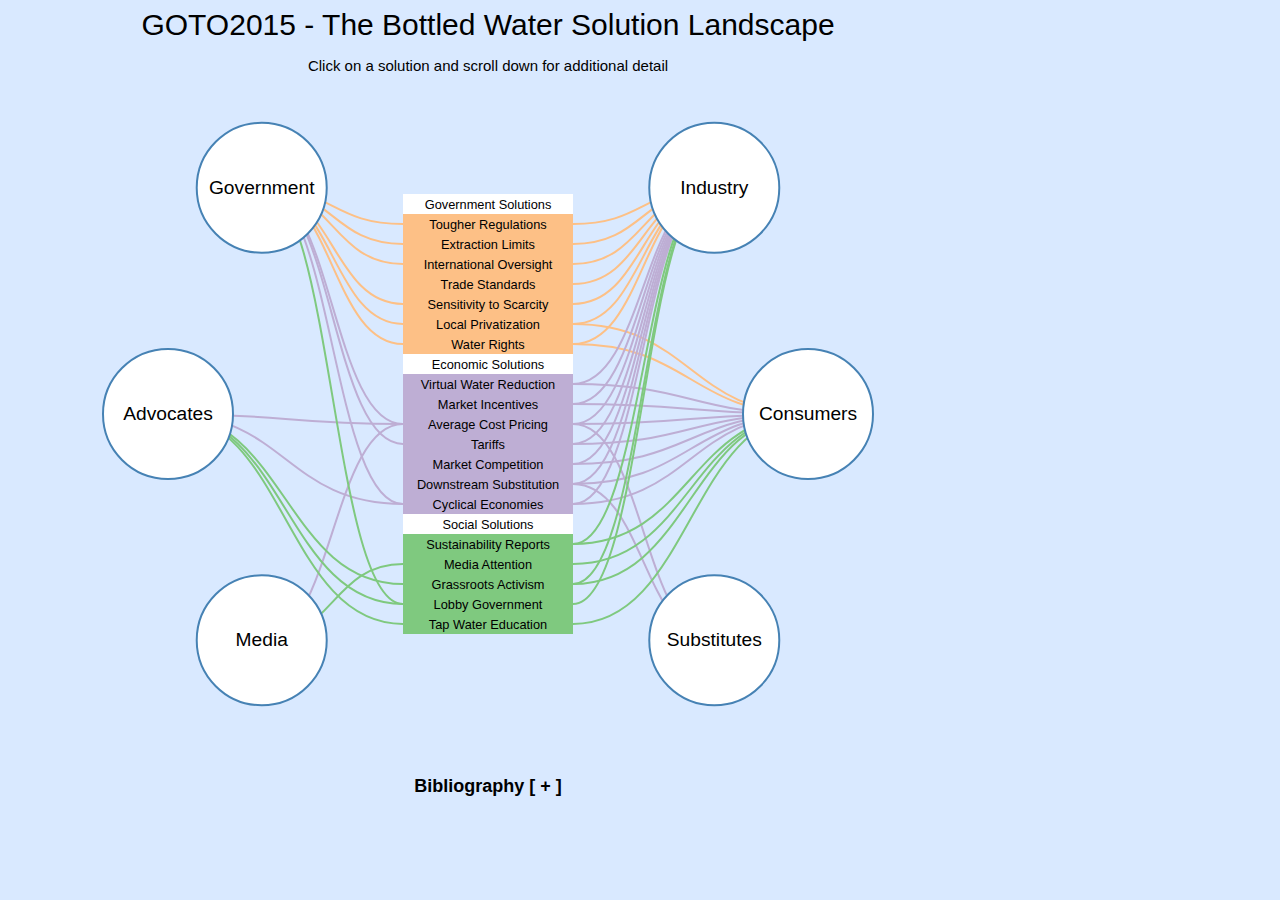
==== commit a3707016: "spelling" ====
--- a/index.html
+++ b/index.html
@@ -77,7 +77,7 @@
 }
 
 #header {
-    font: 12px sans-serif;
+    font: 15px sans-serif;
     text-align: center;
     margin: 0 auto;
 }
@@ -122,7 +122,7 @@
 <body id="mainBody" bgcolor="#D9E9FF" style="width:960px">
     <div id="header" style="width:800px">
         <h1 >GOTO2015 - The Bottled Water Solution Landscape</h1>
-        <p>Explore and click anywhere including the Solutions in the center, the Stakeholders around the edges or the Bibliography.</p>
+        <p>Click on a solution and scroll down for additional detail</p>
     </div>
     <div id="mainDiagram" style="width:100%">
     </div>
@@ -135,6 +135,7 @@
         <h2 id="citetitle">Bibliography <span id="citesymbol">[ + ]</span></h2>
         <p id="citedesc" style="display:none"></p>
     </div>
+    <div id="bottom"></div>
 </body>
 <script src="resources/d3.v3.min.js"></script>
 <script src="resources/jquery-1.11.3.js"></script>
@@ -142,7 +143,7 @@
 
 var outer_data = [
 ["I", "Industry", "Bottled water manufacturers and distributors, and their representative lobbying groups. Major corporate players include Coca Cola, PepsiCo, Nestle, and Fiji Water; they are represented in part by the International Bottled Water Association, a powerful trade lobby."],
-["A", "Advocacates", "Nonprofits and non-government organizations that represent environmental or social interests."],
+["A", "Advocates", "Nonprofits and non-government organizations that represent environmental or social interests."],
 ["C", "Consumers", "Individuals or businesses that purchase and consume bottled water and would be affected by a market change."],
 ["G", "Government", "Legislators and regulators in the countries where bottled water is produced and/or consumed."],
 ["S", "Substitutes", "Competing industries whose products and solutions could be substitutes for bottled water. This includes producers of consumer water filters and/or self-filtering water bottles."],
@@ -151,7 +152,9 @@
 
 
 var inner_data = [
+
 [["1" , "Government Solutions", "Title", "Current government initiatives to help reduce the impact of bottled water." ,""], []], 
+
 
 [["4" , "Tougher Regulations", "Government", 
 "Align bottling regulations with more stringent laws governing municipal water provision.", 
@@ -182,8 +185,8 @@
 "Water rights laws are often archaic, out-of-touch, and poorly enforced. <br>Governments often see water rights as a way to generate revenue, even when granting them would run counter to public interest (Vekshin, 2015)."], ["I", "C", "G"]],
 
 
-
 [["2" , "Economic Solutions", "Title", "Current economic forces that help reduce the impact of bottled water." ,""], []], 
+
 
 [["21", "Virtual Water Reduction", "Economic", 
 "Encourage bottled water companies to voluntarily reduce virtual water consumption in order to increase efficiency (International Bottled Water Association, 2013). ",
@@ -215,7 +218,7 @@
 
 
 
-[["3" , "Social Solutions", "Title", "Global social forces that attempt limit the impact of bottled water." ,""], []], 
+[["3" , "Social Solutions", "Title", "Global social forces that attempt to limit the impact of bottled water." ,""], []], 
 
 [["31", "Sustainability Reports", "Social", 
 "Have companies publish sustainability reports to demonstrate transparency and accountability (Nestle Waters, 2015).",
@@ -735,6 +738,7 @@
     if (!citeDisplayed) {
         $('#citedesc').slideDown(600, function() {
             citesymbol.innerHTML = "[ - ]";
+
         } );
         citeDisplayed = true;
     }
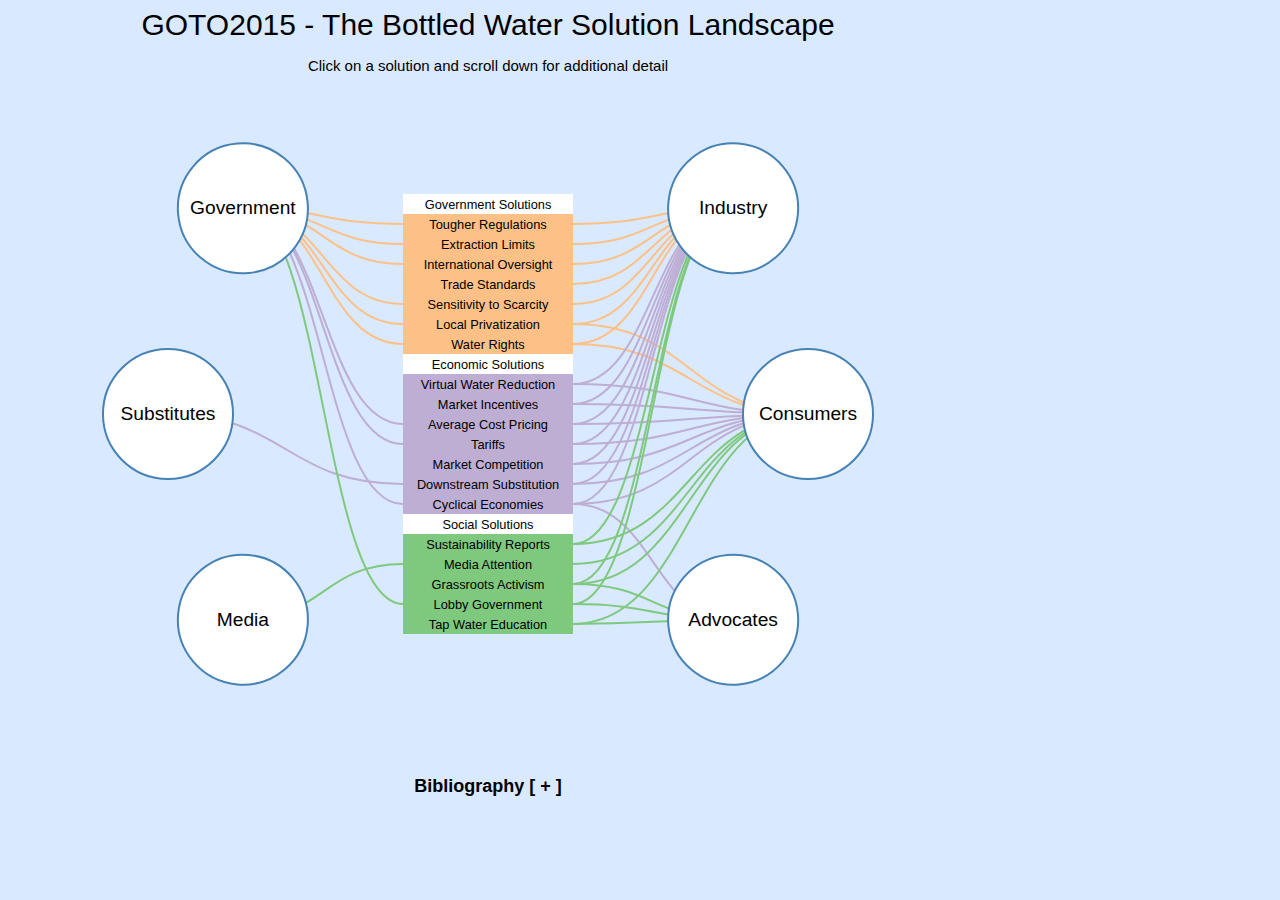
==== commit fed9a53d: "copyright and fixed average cost pricing" ====
--- a/index.html
+++ b/index.html
@@ -10,15 +10,17 @@
 <style>
 
 //
-// 
-// (C) 2014 Dustin Spicuzza <dustin@virtualroadside.com>
+// (C) 2015 Marcus Schweizer <marcus.schweizer@gmail.com> 
+//
+// Inspired by and done with permission of Dustin Spicuzza <dustin@virtualroadside.com>
+// http://bl.ocks.org/virtuald/ea7438cb8c6913196d8e
 //
 // This work is licensed under the Creative Commons Attribution 4.0
 // International License. To view a copy of this license, visit
 // http://creativecommons.org/licenses/by/4.0/.
 //
 // Inspired by http://www.findtheconversation.com/concept-map/
-// Loosely based on http://bl.ocks.org/mbostock/4063550
+// and http://bl.ocks.org/virtuald/ea7438cb8c6913196d8e
 //
 
 svg {
@@ -62,7 +64,6 @@
     stroke: #315B7E;
     stroke-width: 4px;
 }
-
 
 .link 
 {
@@ -141,6 +142,8 @@
 <script src="resources/jquery-1.11.3.js"></script>
 <script>
 
+
+//stakeholders
 var outer_data = [
 ["I", "Industry", "Bottled water manufacturers and distributors, and their representative lobbying groups. Major corporate players include Coca Cola, PepsiCo, Nestle, and Fiji Water; they are represented in part by the International Bottled Water Association, a powerful trade lobby."],
 ["A", "Advocates", "Nonprofits and non-government organizations that represent environmental or social interests."],
@@ -150,7 +153,7 @@
 ["M", "Media", "Publications and news outlets like newspapers, websites, television programs, and magazines."]
 ]
 
-
+//solutions/inner data
 var inner_data = [
 
 [["1" , "Government Solutions", "Title", "Current government initiatives to help reduce the impact of bottled water." ,""], []], 
@@ -198,7 +201,7 @@
 
 [["23", "Average Cost Pricing", "Economic", 
 "Encourage bottling companies to charge prices based on their average cost (Cantin, Shrubsole & Aït-Ouyahia, 2005).",
-"Differing average costs among companies may skew competition, and the benefits of price discrimination will be lost."], ["I", "A", "C", "G", "S", "M" ]],
+"Differing average costs among companies may skew competition, and the benefits of price discrimination will be lost."], ["I","G", "C" ]],
 
 [["24", "Tariffs", "Economic", 
 "Impose tariffs on the importation of water to disincentivize global distribution.",
@@ -242,6 +245,8 @@
 
 ]
 
+
+///bibliography
 var cite_data = [
 
 "Abel, J. (2015) <i>California fines bottled-water company for ignoring drought restrictions.</i> [Online]. 2015. ConsumerAffairs. Available from: http://www.consumeraffairs.com/news/california-fines-bottled-water-company-for-ignoring-drought-restrictions-090415.html [Accessed: 16 November 2015].", 
@@ -398,8 +403,8 @@
 var rect_width = 170;
 var rect_height = 20;
 var circ_radius = 65;
-var circ_deg_offset = 30
-var circ_deg_squeeze = 15
+var circ_deg_offset = 30;
+var circ_deg_squeeze = 20;
 
 var link_width = "2px"; 
 var link_width_highlighted = "8px";
@@ -708,7 +713,7 @@
         console.log('hello');
     descboxtitle.innerHTML = d.name;
     descboxdesc.innerHTML = description;
-    $('#descWindow').slideDown(400);
+    $('#descWindow').slideDown(250);
 
 
 }
@@ -724,7 +729,7 @@
         unhighlight(clickedElement, false);
     }
 
-    $('#descWindow').slideUp(400);
+    $('#descWindow').slideUp(250);
 }
 
 body = document.getElementById("mainBody");
